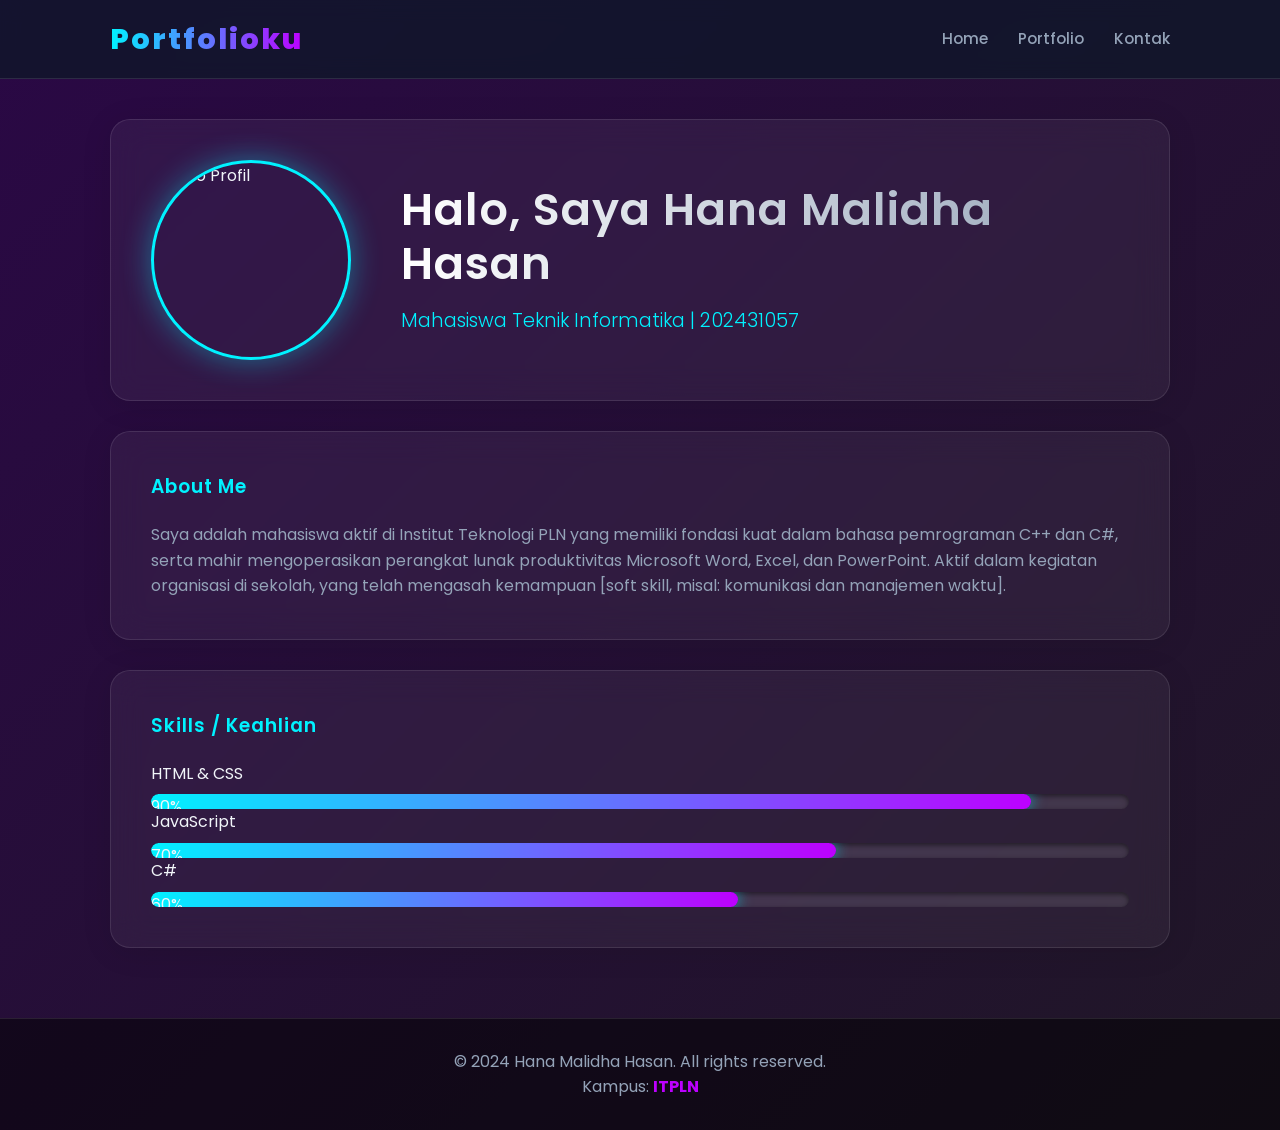
==== index.html @ 2a3b3eda "Add files via upload" ====
<!DOCTYPE html>
<html lang="id">
<head>
    <meta charset="UTF-8">
    <meta name="viewport" content="width=device-width, initial-scale=1.0">
    <title>Portofolio Pribadi - Home</title>
    <link rel="stylesheet" href="style.css">
    <link href="https://fonts.googleapis.com/css2?family=Poppins:wght@300;400;600;700;800&display=swap" rel="stylesheet">
</head>
<body>

    <header>
        <nav>
            <h1>Portfolioku</h1>
            <ul>
                <li><a href="../Portofolio/index.html">Home</a></li>
                <li><a href="../Portofolio/portofolio.html">Portfolio</a></li>
                <li><a href="../Portofolio/contact.html">Kontak</a></li>
            </ul>
        </nav>
    </header>

    <main>
        <section class="hero">
            <img src="../Portofolio/Asset/fotoku.jpeg" alt="Foto Profil" class="profile-img">
    
            <div class="hero-text">
                <h2>Halo, Saya Hana Malidha Hasan</h2>
                <p>Mahasiswa Teknik Informatika | 202431057</p>
            </div>
        </section>

        <section class="section-box">
            <h3>About Me</h3>
            <p>Saya adalah mahasiswa aktif di Institut Teknologi PLN yang memiliki fondasi kuat dalam bahasa pemrograman C++ dan C#, serta mahir mengoperasikan perangkat lunak produktivitas Microsoft Word, Excel, dan PowerPoint. Aktif dalam kegiatan organisasi di sekolah, yang telah mengasah kemampuan [soft skill, misal: komunikasi dan manajemen waktu].</p>
        </section>

        <section class="section-box">
            <h3>Skills / Keahlian</h3>
            
            <div class="skill-container">
                <p>HTML & CSS</p>
                <div class="progress-bar"><div class="progress" style="width: 90%;">90%</div></div>
            </div>
            
            <div class="skill-container">
                <p>JavaScript</p>
                <div class="progress-bar"><div class="progress" style="width: 70%;">70%</div></div>
            </div>

            <div class="skill-container">
                <p>C#</p>
                <div class="progress-bar"><div class="progress" style="width: 60%;">60%</div></div>
            </div>
        </section>
    </main>

    <footer>
        <p>&copy; 2024 Hana Malidha Hasan. All rights reserved.</p>
        <p>Kampus: <a href="https://itpln.ac.id" target="_blank">ITPLN</a></p>
    </footer>

</body>
</html>
---- style.css ----
:root {
    --bg-dark: #0f172a;
    --glass-bg: rgba(255, 255, 255, 0.05);
    --glass-border: rgba(255, 255, 255, 0.1);
    --neon-cyan: #00f2ff;
    --neon-purple: #bd00ff;
    --text-white: #f1f5f9;
    --text-gray: #94a3b8;
    --gradient-text: linear-gradient(to right, #00f2ff, #bd00ff);
}

* {
    margin: 0;
    padding: 0;
    box-sizing: border-box;
    font-family: 'Poppins', sans-serif;
}

body {
    line-height: 1.6;
    background: linear-gradient(-45deg, #020024, #090979, #1c1c1c, #2a0845);
    background-size: 400% 400%;
    animation: gradientBG 15s ease infinite;
    color: var(--text-white);
    display: flex;
    flex-direction: column;
    min-height: 100vh;
}

@keyframes gradientBG {
    0% { background-position: 0% 50%; }
    50% { background-position: 100% 50%; }
    100% { background-position: 0% 50%; }
}

header {
    background: rgba(15, 23, 42, 0.8);
    padding: 1rem 0;
    backdrop-filter: blur(10px);
    position: sticky;
    top: 0;
    z-index: 1000;
    border-bottom: 1px solid var(--glass-border);
}

nav {
    display: flex;
    justify-content: space-between;
    align-items: center;
    max-width: 1100px;
    margin: auto;
    padding: 0 20px;
}

nav h1 {
    font-weight: 800;
    font-size: 1.8rem;
    background: var(--gradient-text);
    -webkit-background-clip: text;
    background-clip: text;
    -webkit-text-fill-color: transparent;
    letter-spacing: 2px;
}

nav ul {
    display: flex;
    list-style: none;
}

nav ul li {
    margin-left: 30px;
}

nav a {
    color: var(--text-gray);
    text-decoration: none;
    font-weight: 500;
    font-size: 0.95rem;
    transition: 0.3s;
    position: relative;
}

nav a:hover {
    color: var(--neon-cyan);
    text-shadow: 0 0 10px rgba(0, 242, 255, 0.5);
}

nav a::after {
    content: '';
    position: absolute;
    width: 0;
    height: 2px;
    bottom: -5px;
    left: 0;
    background-color: var(--neon-cyan);
    transition: width 0.3s;
}

nav a:hover::after {
    width: 100%;
}

main {
    max-width: 1100px;
    margin: 40px auto;
    padding: 0 20px;
    flex: 1;
    width: 100%;
}

.section-box, .hero {
    background: var(--glass-bg);
    backdrop-filter: blur(16px);
    -webkit-backdrop-filter: blur(16px);
    border: 1px solid var(--glass-border);
    padding: 40px;
    margin-bottom: 30px;
    border-radius: 20px;
    box-shadow: 0 4px 30px rgba(0, 0, 0, 0.1);
    transition: transform 0.3s ease, box-shadow 0.3s ease;
}

.section-box:hover, .hero:hover {
    transform: translateY(-5px);
    box-shadow: 0 0 20px rgba(0, 242, 255, 0.15);
    border-color: rgba(0, 242, 255, 0.3);
}

h3, h2 {
    color: var(--neon-cyan);
    margin-bottom: 20px;
    font-weight: 600;
    letter-spacing: 1px;
}

p {
    color: var(--text-gray);
}

.hero {
    display: flex;
    align-items: center;
    gap: 50px;
    position: relative;
    overflow: hidden;
}

.profile-img {
    width: 200px;
    height: 200px;
    border-radius: 50%;
    object-fit: cover;
    border: 3px solid var(--neon-cyan);
    box-shadow: 0 0 30px rgba(0, 242, 255, 0.4);
    flex-shrink: 0;
    transition: 0.5s;
}

.profile-img:hover {
    transform: scale(1.05) rotate(5deg);
    border-color: var(--neon-purple);
    box-shadow: 0 0 50px rgba(189, 0, 255, 0.6);
}

.hero-text h2 {
    font-size: 2.8rem;
    line-height: 1.2;
    background: linear-gradient(to right, #fff, #94a3b8);
    -webkit-background-clip: text;
    background-clip: text;
    -webkit-text-fill-color: transparent;
    margin-bottom: 15px;
}

.hero-text p {
    font-size: 1.2rem;
    color: var(--neon-cyan);
    font-weight: 300;
}

.skill-container p {
    color: var(--text-white);
    margin-bottom: 8px;
}
.progress-bar {
    background: rgba(255, 255, 255, 0.1);
    border-radius: 20px;
    height: 15px;
    width: 100%;
    overflow: hidden;
    box-shadow: inset 0 2px 5px rgba(0,0,0,0.5);
}
.progress {
    background: var(--gradient-text);
    height: 100%;
    border-radius: 20px;
    box-shadow: 0 0 15px rgba(0, 242, 255, 0.7); 
    position: relative;
}

.table-container {
    overflow-x: auto;
    border-radius: 15px;
    border: 1px solid var(--glass-border);
}

table {
    width: 100%;
    border-collapse: collapse;
    min-width: 600px;
}

th {
    background: rgba(0, 242, 255, 0.1);
    color: var(--neon-cyan);
    padding: 18px;
    text-transform: uppercase;
    font-size: 0.85rem;
    letter-spacing: 2px;
    border-bottom: 2px solid var(--glass-border);
}

td {
    padding: 15px;
    border-bottom: 1px solid var(--glass-border);
    color: var(--text-gray);
}

tr:hover td {
    background: rgba(255, 255, 255, 0.03);
    color: var(--text-white);
}

td a {
    color: var(--neon-purple);
    text-decoration: none;
    font-weight: bold;
    transition: 0.3s;
}
td a:hover { text-shadow: 0 0 10px var(--neon-purple); }

form { gap: 20px; display: flex; flex-direction: column; }

input, select, textarea {
    background: rgba(0, 0, 0, 0.3);
    border: 1px solid var(--glass-border);
    padding: 15px;
    color: var(--text-white);
    border-radius: 8px;
    font-size: 1rem;
    transition: 0.3s;
}

input:focus, select:focus, textarea:focus {
    outline: none;
    border-color: var(--neon-cyan);
    box-shadow: 0 0 15px rgba(0, 242, 255, 0.2);
    background: rgba(0, 0, 0, 0.5);
}

button {
    background: transparent;
    color: var(--neon-cyan);
    padding: 12px 30px;
    border: 2px solid var(--neon-cyan);
    border-radius: 50px;
    cursor: pointer;
    font-weight: 700;
    font-size: 1rem;
    transition: 0.3s;
    text-transform: uppercase;
    letter-spacing: 2px;
    align-self: flex-start;
}

button:hover {
    background: var(--neon-cyan);
    color: #000;
    box-shadow: 0 0 25px rgba(0, 242, 255, 0.6);
}

footer {
    background: rgba(0,0,0,0.5);
    padding: 30px;
    text-align: center;
    border-top: 1px solid var(--glass-border);
    margin-top: auto;
}
footer a { color: var(--neon-purple); font-weight: bold; text-decoration: none; }

@media (max-width: 768px) {
    nav { flex-direction: column; padding-bottom: 15px; }
    nav ul { gap: 20px; margin-top: 20px; }
    nav ul li { margin: 0; }
    
    .hero {
        flex-direction: column;
        text-align: center;
        padding: 30px;
    }
    
    .hero-text h2 { font-size: 2rem; }
}
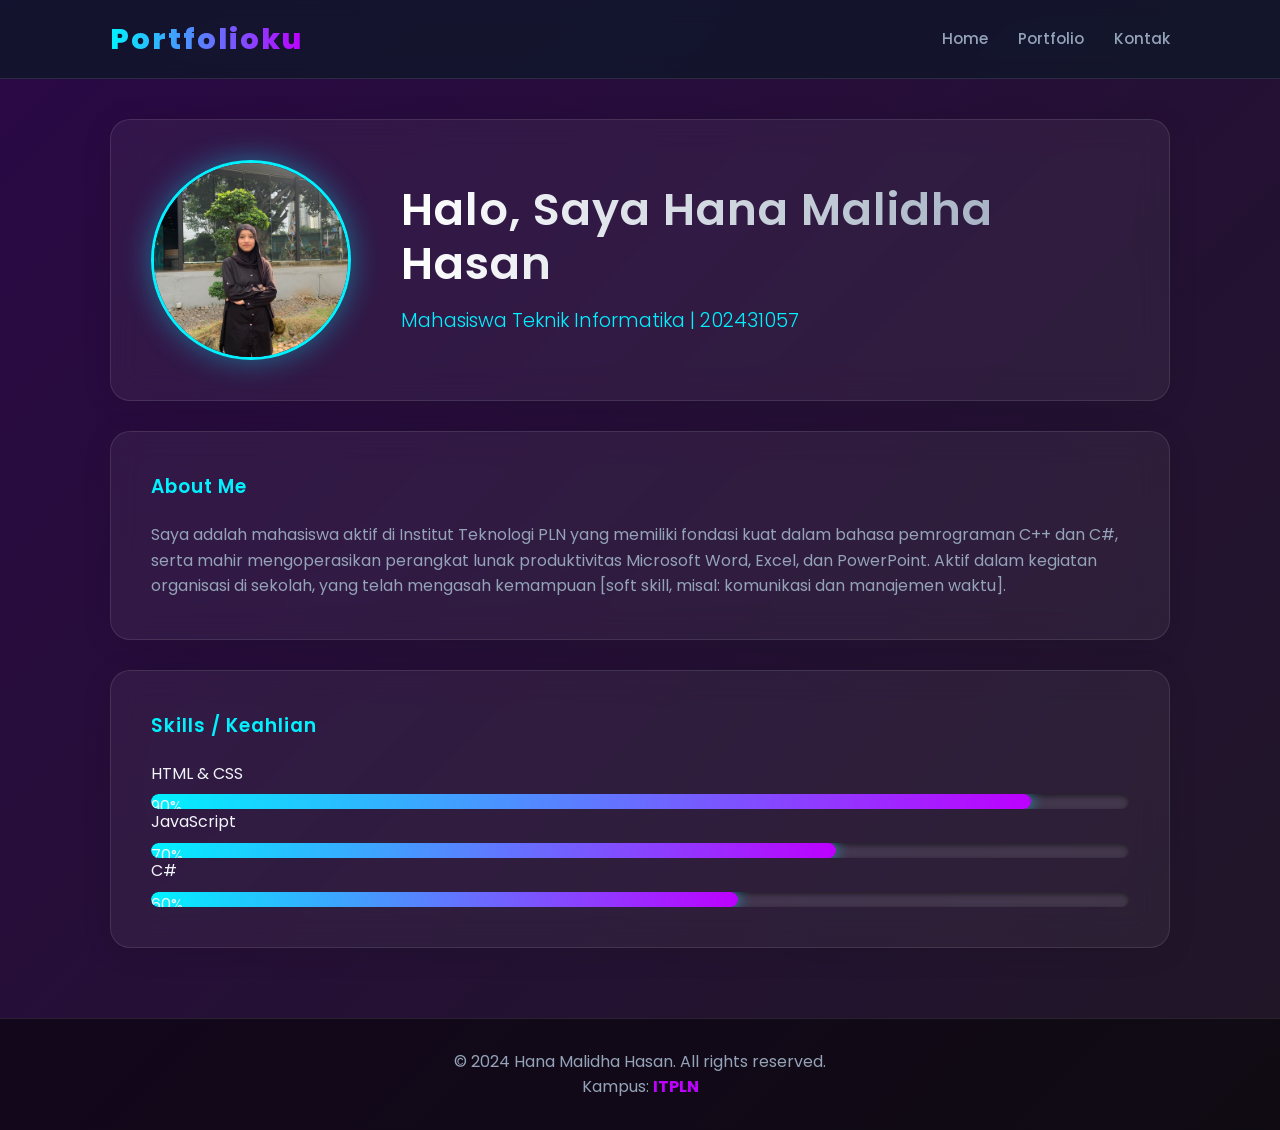
==== commit 4df558b4: "Update index.html" ====
--- a/index.html
+++ b/index.html
@@ -13,16 +13,16 @@
         <nav>
             <h1>Portfolioku</h1>
             <ul>
-                <li><a href="../Portofolio/index.html">Home</a></li>
-                <li><a href="../Portofolio/portofolio.html">Portfolio</a></li>
-                <li><a href="../Portofolio/contact.html">Kontak</a></li>
+                <li><a href="../index.html">Home</a></li>
+                <li><a href="../portofolio.html">Portfolio</a></li>
+                <li><a href="../contact.html">Kontak</a></li>
             </ul>
         </nav>
     </header>
 
     <main>
         <section class="hero">
-            <img src="../Portofolio/Asset/fotoku.jpeg" alt="Foto Profil" class="profile-img">
+            <img src="../Asset/fotoku.jpeg" alt="Foto Profil" class="profile-img">
     
             <div class="hero-text">
                 <h2>Halo, Saya Hana Malidha Hasan</h2>
@@ -61,4 +61,5 @@
     </footer>
 
 </body>
-</html>+
+</html>
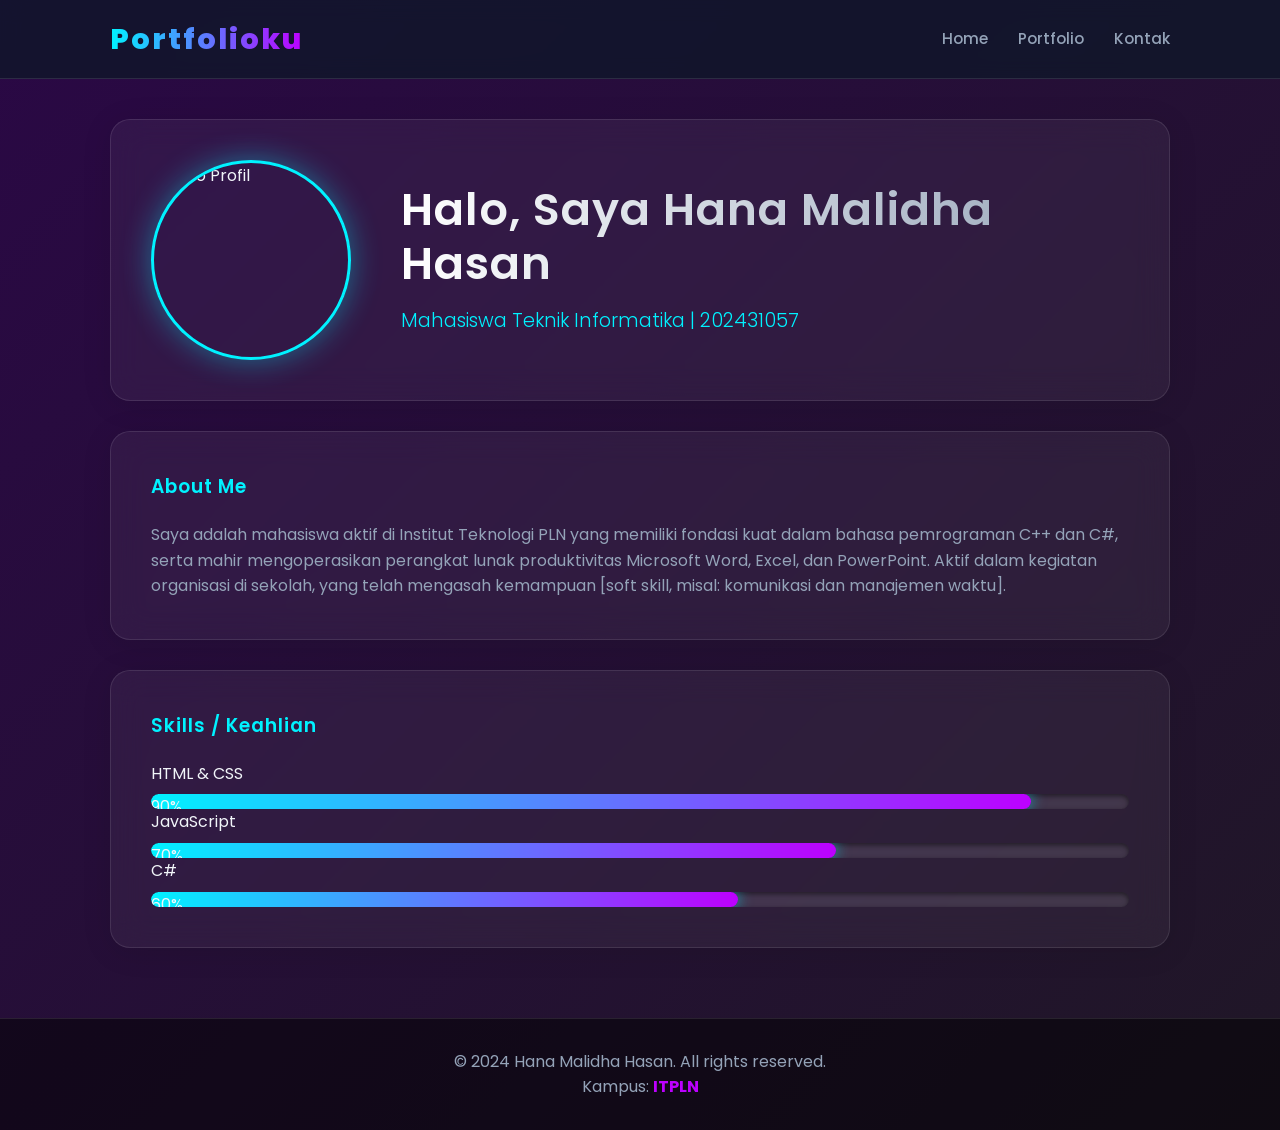
==== commit 510fccad: "Add files via upload" ====
--- a/index.html
+++ b/index.html
@@ -13,16 +13,16 @@
         <nav>
             <h1>Portfolioku</h1>
             <ul>
-                <li><a href="../index.html">Home</a></li>
-                <li><a href="../portofolio.html">Portfolio</a></li>
-                <li><a href="../contact.html">Kontak</a></li>
+                <li><a href="index.html">Home</a></li>
+                <li><a href="portofolio.html">Portfolio</a></li>
+                <li><a href="contact.html">Kontak</a></li>
             </ul>
         </nav>
     </header>
 
     <main>
         <section class="hero">
-            <img src="../Asset/fotoku.jpeg" alt="Foto Profil" class="profile-img">
+            <img src="../Portofolio/Asset/fotoku.jpeg" alt="Foto Profil" class="profile-img">
     
             <div class="hero-text">
                 <h2>Halo, Saya Hana Malidha Hasan</h2>
@@ -61,5 +61,4 @@
     </footer>
 
 </body>
-
-</html>
+</html>
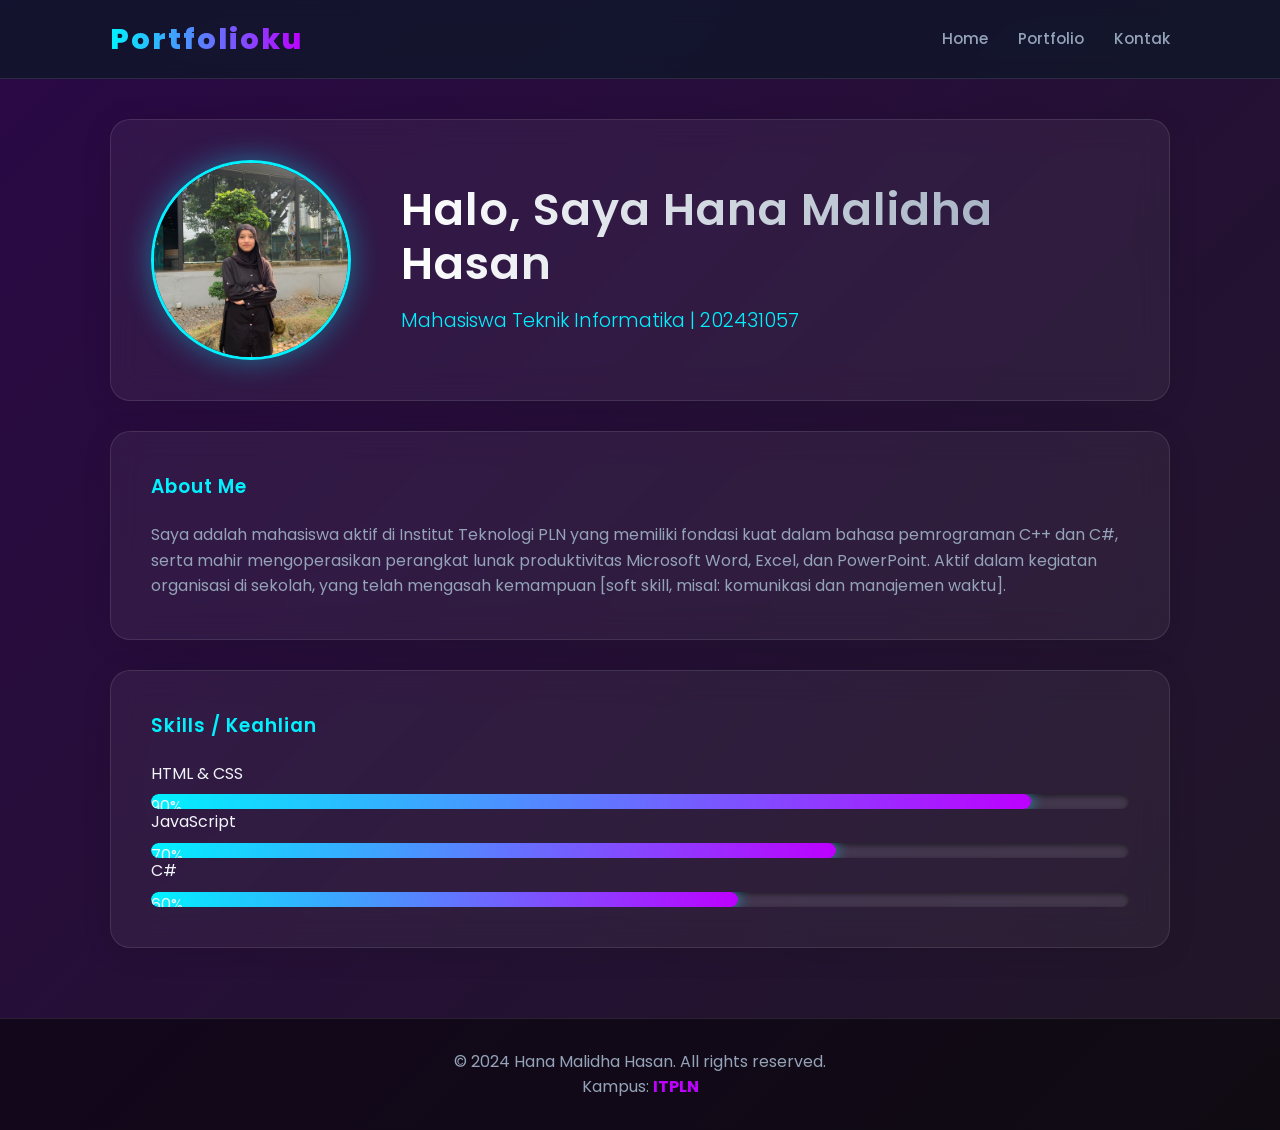
==== commit 1f2c2513: "Update index.html" ====
--- a/index.html
+++ b/index.html
@@ -22,7 +22,7 @@
 
     <main>
         <section class="hero">
-            <img src="../Portofolio/Asset/fotoku.jpeg" alt="Foto Profil" class="profile-img">
+            <img src="../Asset/fotoku.jpeg" alt="Foto Profil" class="profile-img">
     
             <div class="hero-text">
                 <h2>Halo, Saya Hana Malidha Hasan</h2>
@@ -61,4 +61,5 @@
     </footer>
 
 </body>
-</html>+
+</html>
